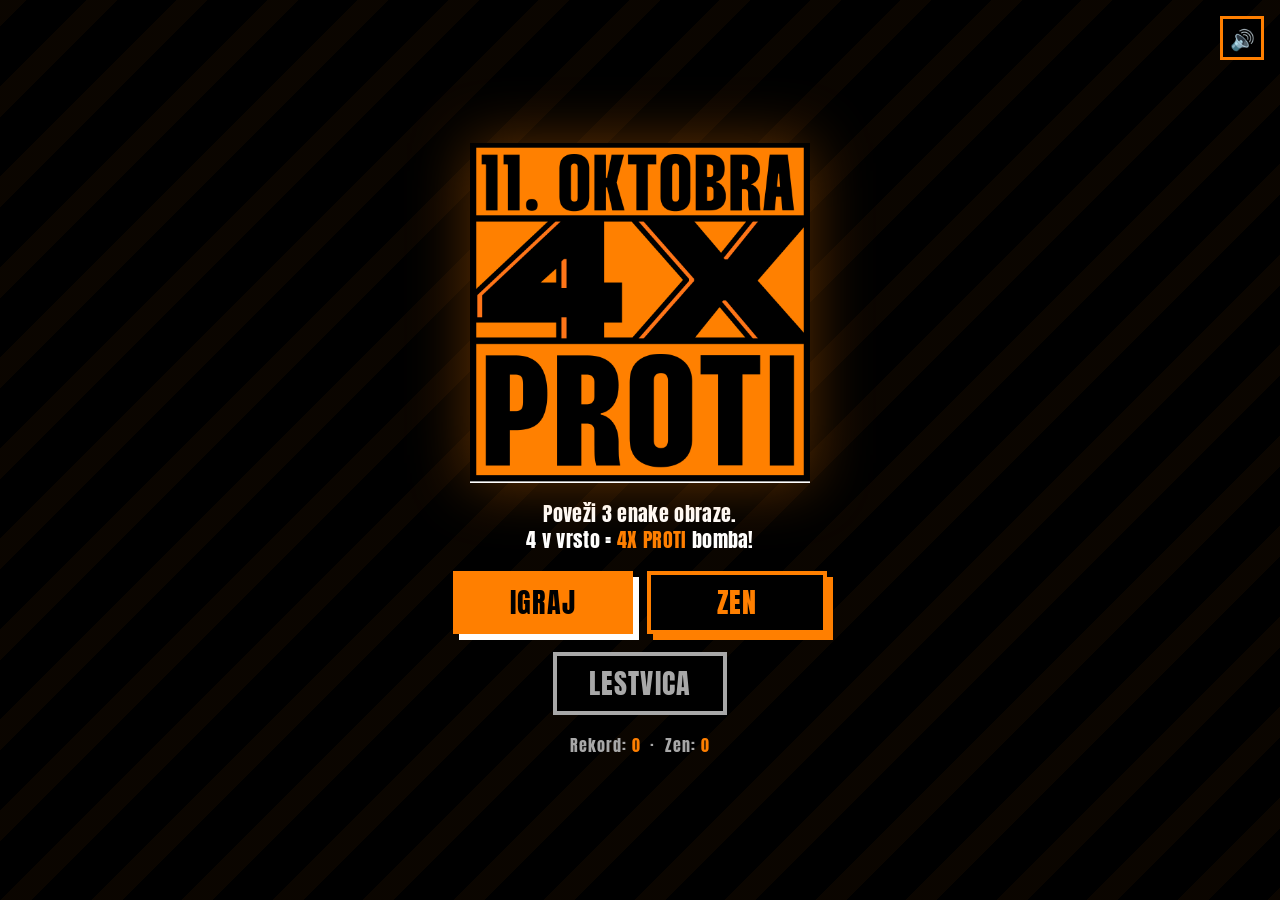
==== index.html @ 8049d334 "add plausible" ====
<!doctype html>
<html lang="sl">
<head>
  <meta charset="utf-8">
  <meta name="viewport" content="width=device-width, initial-scale=1, viewport-fit=cover, user-scalable=no">
  <meta name="theme-color" content="#000000">
  <title>4X PROTI — Igra</title>
  <meta name="description" content="Poveži tri enake obraze in sproži 4X PROTI bombo. 11. oktobra — 4X PROTI.">
  <meta property="og:title" content="4X PROTI — Igra">
  <meta property="og:description" content="Poveži tri enake obraze in sproži 4X PROTI bombo.">
  <meta property="og:image" content="public/4xproti.png">
  <link rel="icon" href="public/4xproti.png">
  <link rel="preconnect" href="https://fonts.googleapis.com">
  <link rel="preconnect" href="https://fonts.gstatic.com" crossorigin>
  <link href="https://fonts.googleapis.com/css2?family=Anton&display=swap" rel="stylesheet">
  <link rel="stylesheet" href="style.css">

  <script defer data-domain="igraj.4xproti.si" src="https://plausible.lb.djnd.si/js/script.hash.outbound-links.pageview-props.tagged-events.js"></script>
</head>
<body>
  <div class="bg" aria-hidden="true"></div>

  <!-- Title screen -->
  <section id="screen-menu" class="screen active">
    <img class="logo bob" src="public/4xproti.png" alt="11. oktobra — 4X PROTI">
    <p class="tagline">Poveži 3 enake obraze.<br>4 v vrsto = <b>4X PROTI</b> bomba!</p>
    <div class="buttons">
      <button id="btn-play" class="btn primary" disabled>Nalaganje…</button>
      <button id="btn-zen" class="btn" disabled>Zen</button>
    </div>
    <button id="btn-leaderboard" class="btn ghost">Lestvica</button>
    <div class="best-line">
      Rekord: <span id="best-timed">0</span> &nbsp;·&nbsp; Zen: <span id="best-zen">0</span>
    </div>
    <button class="icon-btn mute-btn corner" aria-label="Zvok">🔊</button>
  </section>

  <!-- Game screen -->
  <section id="screen-game" class="screen">
    <header class="hud">
      <button id="btn-quit" class="icon-btn" aria-label="Nazaj">✕</button>
      <div class="stat"><label>Točke</label><span id="score">0</span></div>
      <div class="stat"><label>Nivo</label><span id="level">1</span></div>
      <div class="stat" id="timer-stat"><label>Čas</label><span id="time">90</span></div>
      <button class="icon-btn mute-btn" aria-label="Zvok">🔊</button>
    </header>
    <div class="board-wrap" id="board-wrap">
      <div class="board" id="board"></div>
      <canvas id="fx"></canvas>
      <div class="overlay" id="overlay"></div>
    </div>
    <div class="progress" aria-hidden="true"><div id="progress-fill"></div></div>
  </section>

  <!-- Game over screen -->
  <section id="screen-over" class="screen">
    <h1 class="over-title">Konec!</h1>
    <div class="final">
      <label>Tvoj rezultat</label>
      <div id="final-score">0</div>
      <div id="new-record" class="badge" hidden>Nov rekord!</div>
      <div class="final-best">Rekord: <span id="final-best">0</span></div>
    </div>
    <button id="btn-submit" class="btn primary wide" hidden>Vpiši na lestvico</button>
    <div class="buttons">
      <button id="btn-again" class="btn primary">Še enkrat</button>
      <button id="btn-share" class="btn">Deli</button>
      <button id="btn-menu" class="btn ghost">Meni</button>
    </div>
    <div class="strip">
      <img src="public/4xproti.png" alt="">
      <span>V nedeljo<br>glasuj 4X PROTI</span>
    </div>
  </section>

  <!-- Leaderboard entry form -->
  <section id="screen-submit" class="screen">
    <div class="panel">
      <h2 class="screen-title">Vpiši se na lestvico</h2>
      <div class="submit-score">Rezultat: <span id="submit-score">0</span></div>
      <form id="submit-form" class="form" novalidate>
        <label for="nick">Vzdevek</label>
        <input id="nick" name="nickname" type="text" maxlength="20" autocomplete="nickname" autocapitalize="off" spellcheck="false" required>
        <label for="msg" class="msg-field">Sporočilo <small>(neobvezno)</small></label>
        <textarea id="msg" class="msg-field" name="message" maxlength="100" rows="3"></textarea>
        <div class="counter msg-field"><span id="msg-count">0</span>/100</div>
        <p id="form-note" class="form-note">Vzdevek in sporočilo bosta javno vidna na lestvici.</p>
        <p id="form-error" class="form-error" role="alert"></p>
        <div class="buttons">
          <button type="submit" id="btn-send" class="btn primary">Pošlji</button>
          <button type="button" id="btn-cancel" class="btn ghost">Prekliči</button>
        </div>
      </form>
    </div>
  </section>

  <!-- Leaderboard -->
  <section id="screen-board" class="screen">
    <div class="panel">
      <h2 class="screen-title">Lestvica</h2>
      <p id="board-rank" class="board-rank" hidden></p>
      <ol id="board-list" class="board-list"></ol>
      <p id="board-status" class="board-status"></p>
      <p id="board-local" class="form-note" hidden>Testna lestvica: vpisi so shranjeni samo na tej napravi.</p>
      <div class="buttons">
        <button id="btn-board-back" class="btn">Nazaj</button>
      </div>
    </div>
  </section>

  <div id="flash" aria-hidden="true"></div>
  <div id="toast" role="status" aria-live="polite"></div>

  <script src="js/logic.js"></script>
  <script src="js/audio.js"></script>
  <script src="js/filter.js"></script>
  <script src="js/leaderboard.js"></script>
  <script src="js/main.js"></script>
</body>
</html>
---- style.css ----
:root {
  --orange: #FF7F00;
  --orange-hot: #FFB000;
  --black: #000;
  --ink: #fff;
  --muted: #a8a8a8;
  --intensity: 0;
  --cell: 48px;
  --bw: min(calc(100vw - 32px), 560px, calc(100vh - 190px));
}
@supports (height: 100dvh) {
  :root { --bw: min(calc(100vw - 32px), 560px, calc(100dvh - 190px)); }
}

* { box-sizing: border-box; margin: 0; padding: 0; }

html, body {
  height: 100%;
  background: var(--black);
  color: var(--ink);
  overscroll-behavior: none;
}

body {
  font-family: 'Anton', Impact, 'Arial Narrow Bold', sans-serif;
  letter-spacing: 0.02em;
  overflow: hidden;
  -webkit-user-select: none;
  user-select: none;
  -webkit-tap-highlight-color: transparent;
  touch-action: manipulation;
}

/* ---------- Background ---------- */
.bg {
  position: fixed;
  inset: -100px;
  background: repeating-linear-gradient(-45deg,
    rgba(255, 127, 0, 0.08) 0 22px,
    transparent 22px 64px);
  opacity: calc(0.55 + var(--intensity) * 0.45);
  animation: stripes calc(30s - var(--intensity) * 20s) linear infinite;
  z-index: 0;
  pointer-events: none;
}
@keyframes stripes { to { transform: translateX(90.51px); } }

/* ---------- Screens ---------- */
.screen {
  position: fixed;
  inset: 0;
  z-index: 1;
  display: none;
  flex-direction: column;
  align-items: center;
  justify-content: center;
  justify-content: safe center;
  gap: 18px;
  padding: max(16px, env(safe-area-inset-top)) 16px max(16px, env(safe-area-inset-bottom));
  text-align: center;
  overflow-y: auto;
}
[hidden] { display: none !important; }
.screen.active { display: flex; }
#screen-game { gap: 12px; }

/* ---------- Buttons ---------- */
.buttons {
  display: flex;
  flex-wrap: wrap;
  justify-content: center;
  gap: 14px;
}
.btn {
  font-family: inherit;
  font-size: 28px;
  line-height: 1.1;
  text-transform: uppercase;
  letter-spacing: 0.04em;
  min-width: 180px;
  padding: 12px 32px;
  background: var(--black);
  color: var(--orange);
  border: 4px solid var(--orange);
  box-shadow: 6px 6px 0 var(--orange);
  cursor: pointer;
  transition: transform 0.08s, box-shadow 0.08s;
}
.btn.primary { background: var(--orange); color: var(--black); box-shadow: 6px 6px 0 var(--ink); }
.btn.ghost { border-color: var(--muted); color: var(--muted); box-shadow: none; min-width: 120px; }
.btn:hover:not(:disabled) { transform: translate(-2px, -2px); box-shadow: 8px 8px 0 currentColor; }
.btn.primary:hover:not(:disabled) { box-shadow: 8px 8px 0 var(--ink); }
.btn.ghost:hover { box-shadow: none; color: var(--ink); border-color: var(--ink); }
.btn:active:not(:disabled) { transform: translate(4px, 4px); box-shadow: 2px 2px 0 currentColor; }
.btn:disabled { opacity: 0.5; cursor: default; }
.btn:focus-visible, .icon-btn:focus-visible { outline: 3px solid var(--ink); outline-offset: 3px; }

.icon-btn {
  width: 44px;
  height: 44px;
  flex: 0 0 auto;
  font-size: 20px;
  font-family: inherit;
  color: var(--orange);
  background: var(--black);
  border: 3px solid var(--orange);
  cursor: pointer;
  display: grid;
  place-items: center;
}
.icon-btn.corner { position: absolute; top: max(16px, env(safe-area-inset-top)); right: 16px; }

/* ---------- Menu ---------- */
.logo {
  width: min(72vw, 340px, 42vh);
  height: auto;
  filter: drop-shadow(0 0 30px rgba(255, 127, 0, 0.35));
}
.bob { animation: bob 3s ease-in-out infinite; }
@keyframes bob {
  0%, 100% { transform: translateY(0) rotate(-1.5deg); }
  50% { transform: translateY(-10px) rotate(1.5deg); }
}
.tagline { font-size: 20px; line-height: 1.3; color: var(--ink); }
.tagline b { color: var(--orange); font-weight: normal; }
.best-line { font-size: 16px; color: var(--muted); letter-spacing: 0.06em; }
.best-line span { color: var(--orange); }

/* ---------- HUD ---------- */
.hud {
  width: var(--bw);
  display: flex;
  gap: 8px;
  align-items: stretch;
}
.stat {
  flex: 1 1 0;
  min-width: 0;
  background: var(--black);
  border: 3px solid var(--orange);
  padding: 2px 6px 4px;
}
.stat label {
  display: block;
  font-size: 11px;
  letter-spacing: 0.14em;
  text-transform: uppercase;
  color: var(--orange);
}
.stat span {
  display: block;
  font-size: 24px;
  line-height: 1.1;
  font-variant-numeric: tabular-nums;
}
.stat.low { background: var(--orange); color: var(--black); animation: lowPulse 0.5s ease-in-out infinite alternate; }
.stat.low label { color: var(--black); }
@keyframes lowPulse { to { transform: scale(1.06); } }
.stat .bump { animation: bump 0.25s ease-out; }
@keyframes bump { 50% { transform: scale(1.18); color: var(--orange-hot); } }

/* ---------- Board ---------- */
.board-wrap {
  position: relative;
  width: var(--bw);
  aspect-ratio: 1 / 1;
  border: 4px solid var(--orange);
  background: var(--black);
  box-shadow: 0 0 0 4px var(--black), 0 0 calc(30px + var(--intensity) * 40px) rgba(255, 127, 0, calc(0.2 + var(--intensity) * 0.35));
}
.board {
  position: absolute;
  inset: 0;
  overflow: hidden;
  touch-action: none;
  cursor: pointer;
  background: repeating-conic-gradient(#151515 0 25%, #0a0a0a 0 50%) 0 0 / calc(200% / 7) calc(200% / 7);
}
#fx, .overlay {
  position: absolute;
  inset: 0;
  width: 100%;
  height: 100%;
  pointer-events: none;
}
.overlay { overflow: hidden; }
.board-wrap.shake { animation: shake 0.32s ease-out; }
@keyframes shake {
  20% { transform: translate(-6px, 3px); }
  40% { transform: translate(5px, -4px); }
  60% { transform: translate(-4px, -2px); }
  80% { transform: translate(3px, 2px); }
}

/* ---------- Tiles ---------- */
.tile {
  position: absolute;
  top: 0;
  left: 0;
  width: calc(100% / 7);
  height: calc(100% / 7);
  will-change: transform;
}
.face {
  position: absolute;
  inset: 7%;
  border-radius: 10%;
  background-color: #222;
  background-size: cover;
  background-position: center;
  border: calc(var(--cell) * 0.065) solid var(--ring, var(--orange));
  box-shadow: 0 3px 0 rgba(0, 0, 0, 0.7), inset 0 0 0 2px rgba(0, 0, 0, 0.4);
  transition: transform 0.12s ease-out, box-shadow 0.12s;
}
/* Tint the photo with the ring color so tile types read apart at a glance.
   'color' keeps the photo's light/dark but takes the ring's hue (white ring = grayscale). */
.face::after {
  content: '';
  position: absolute;
  inset: 0;
  border-radius: inherit;
  background: var(--ring, transparent);
  mix-blend-mode: color;
  opacity: 0.6;
  pointer-events: none;
}
.face.cross::after { display: none; }
.face.cross {
  inset: 5%;
  border-radius: 14%;
  border: 2px solid var(--orange);
  background-size: cover;
  background-position: center;
  animation: crossGlow 1.1s ease-in-out infinite alternate;
}
@keyframes crossGlow {
  from { box-shadow: 0 0 4px var(--orange), 0 0 0 0 rgba(255, 127, 0, 0.6); }
  to { box-shadow: 0 0 calc(var(--cell) * 0.3) var(--orange-hot), 0 0 0 3px rgba(255, 176, 0, 0.7); }
}
.tile.flame::before {
  content: '';
  position: absolute;
  inset: -4%;
  border-radius: 14%;
  background: radial-gradient(circle, rgba(255, 176, 0, 0.95) 0%, rgba(255, 90, 0, 0.6) 48%, transparent 70%);
  animation: flicker 0.18s ease-in-out infinite alternate;
}
.tile.flame .face { box-shadow: 0 0 calc(var(--cell) * 0.2) var(--orange-hot); border-color: var(--orange-hot); }
@keyframes flicker {
  from { transform: scale(0.95); opacity: 0.75; }
  to { transform: scale(1.08); opacity: 1; }
}

.face.selected {
  transform: scale(1.14);
  box-shadow: 0 0 0 3px var(--orange), 0 0 calc(var(--cell) * 0.35) var(--orange);
  z-index: 2;
}
.tile:has(.selected) { z-index: 2; }
.face.hint { animation: hint 0.7s ease-in-out infinite alternate; }
@keyframes hint {
  to { transform: scale(1.1); box-shadow: 0 0 0 3px var(--ink), 0 0 calc(var(--cell) * 0.3) var(--ink); }
}
.face.nope { animation: nope 0.3s ease-in-out; }
@keyframes nope {
  25% { transform: translateX(-8%); }
  75% { transform: translateX(8%); }
}
.face.pop { animation: pop 0.26s ease-in forwards; }
@keyframes pop {
  0% { transform: scale(1); }
  35% { transform: scale(1.25); filter: brightness(1.8); }
  100% { transform: scale(0); opacity: 0; filter: brightness(2.5); }
}
.face.born { animation: born 0.4s cubic-bezier(.34, 1.56, .64, 1); }
.face.cross.born { animation: born 0.4s cubic-bezier(.34, 1.56, .64, 1), crossGlow 1.1s ease-in-out 0.4s infinite alternate; }
@keyframes born {
  from { transform: scale(0) rotate(-90deg); }
  to { transform: scale(1) rotate(0); }
}

/* ---------- Overlay text ---------- */
.popup {
  position: absolute;
  transform: translate(-50%, -50%);
  font-size: calc(var(--cell) * 0.5);
  color: var(--ink);
  -webkit-text-stroke: 1px var(--black);
  text-shadow: 0 2px 0 var(--black), 0 0 10px var(--orange);
  white-space: nowrap;
  animation: floatUp 0.9s ease-out forwards;
}
.popup.time { color: var(--orange-hot); font-size: calc(var(--cell) * 0.6); }
@keyframes floatUp {
  from { opacity: 0; transform: translate(-50%, -20%) scale(0.6); }
  20% { opacity: 1; transform: translate(-50%, -50%) scale(1.1); }
  to { opacity: 0; transform: translate(-50%, -160%) scale(1); }
}
.callout {
  position: absolute;
  left: 50%;
  top: 50%;
  transform: translate(-50%, -50%);
  font-size: calc(var(--cell) * 1.1);
  line-height: 1;
  white-space: pre;
  text-align: center;
  color: var(--orange);
  -webkit-text-stroke: 2px var(--black);
  text-shadow: 4px 4px 0 var(--black), 0 0 24px rgba(255, 127, 0, 0.8);
  animation: callout 1.1s cubic-bezier(.2, 1.4, .4, 1) forwards;
}
.callout.with-slogan {
  width: 94%;
  display: flex;
  flex-direction: column;
  align-items: center;
  gap: calc(var(--cell) * 0.1);
  animation-duration: 1.8s;
}
.callout .slogan {
  font-size: calc(var(--cell) * 0.38);
  line-height: 1.15;
  white-space: normal;
  text-align: center;
  color: var(--black);
  background: var(--orange);
  -webkit-text-stroke: 0;
  text-shadow: none;
  padding: calc(var(--cell) * 0.06) calc(var(--cell) * 0.18);
  box-shadow: 4px 4px 0 var(--black);
}
.callout.big { font-size: calc(var(--cell) * 1.35); color: var(--ink); text-shadow: 4px 4px 0 var(--orange), 0 0 30px var(--orange); }
@keyframes callout {
  0% { opacity: 0; transform: translate(-50%, -50%) scale(0.3) rotate(-8deg); }
  20% { opacity: 1; transform: translate(-50%, -50%) scale(1.1) rotate(-4deg); }
  75% { opacity: 1; transform: translate(-50%, -50%) scale(1) rotate(-4deg); }
  100% { opacity: 0; transform: translate(-50%, -70%) scale(1.05) rotate(-4deg); }
}

/* ---------- Progress ---------- */
.progress {
  width: var(--bw);
  height: 14px;
  border: 3px solid var(--orange);
  background: var(--black);
}
#progress-fill {
  height: 100%;
  width: 0;
  background: repeating-linear-gradient(-45deg, var(--orange) 0 8px, var(--orange-hot) 8px 16px);
  transition: width 0.3s ease-out;
}

/* ---------- Game over ---------- */
.over-title {
  font-weight: normal;
  font-size: clamp(64px, 18vw, 120px);
  line-height: 0.9;
  color: var(--orange);
  text-transform: uppercase;
  text-shadow: 6px 6px 0 var(--ink);
  transform: rotate(-3deg);
}
.final { display: flex; flex-direction: column; align-items: center; gap: 4px; }
.final label { font-size: 14px; letter-spacing: 0.16em; color: var(--muted); text-transform: uppercase; }
#final-score { font-size: clamp(48px, 14vw, 80px); line-height: 1; font-variant-numeric: tabular-nums; }
.final-best { font-size: 16px; color: var(--muted); }
.final-best span { color: var(--orange); }
.badge {
  background: var(--orange);
  color: var(--black);
  padding: 4px 14px;
  font-size: 22px;
  text-transform: uppercase;
  transform: rotate(-3deg);
  animation: badge 0.6s ease-in-out infinite alternate;
}
.badge[hidden] { display: none; }
@keyframes badge { to { transform: rotate(3deg) scale(1.08); } }
.strip {
  display: flex;
  align-items: center;
  gap: clamp(12px, 3vw, 20px);
  background: var(--orange);
  color: var(--black);
  padding: 10px 24px 10px 10px;
  font-size: clamp(26px, 7.5vw, 44px);
  line-height: 1.05;
  text-align: left;
  text-transform: uppercase;
  box-shadow: 6px 6px 0 var(--ink);
}
.strip img { width: clamp(72px, 20vw, 110px); height: auto; aspect-ratio: 1; display: block; flex: 0 0 auto; }

/* ---------- Leaderboard ---------- */
.btn.wide { min-width: min(100%, 340px); }
.panel {
  width: min(100%, 480px);
  display: flex;
  flex-direction: column;
  gap: 14px;
}
.screen-title {
  font-weight: normal;
  font-size: clamp(36px, 10vw, 56px);
  line-height: 1;
  color: var(--orange);
  text-transform: uppercase;
  text-shadow: 4px 4px 0 var(--ink);
}
.submit-score { font-size: 22px; color: var(--muted); text-transform: uppercase; }
.submit-score span { color: var(--ink); }
.form { display: flex; flex-direction: column; gap: 6px; text-align: left; }
.form label {
  margin-top: 8px;
  font-size: 14px;
  letter-spacing: 0.12em;
  text-transform: uppercase;
  color: var(--orange);
}
.form label small { color: var(--muted); font-size: 12px; letter-spacing: 0.06em; }
.form input, .form textarea {
  width: 100%;
  font: 18px/1.35 system-ui, -apple-system, 'Segoe UI', sans-serif;
  color: var(--ink);
  background: var(--black);
  border: 3px solid var(--orange);
  border-radius: 0;
  padding: 10px 12px;
  -webkit-user-select: text;
  user-select: text;
  resize: none;
}
.form input:focus, .form textarea:focus { outline: 3px solid var(--ink); outline-offset: 2px; }
.form .invalid { border-color: #FF3B3B; }
.counter { align-self: flex-end; font-size: 13px; color: var(--muted); }
.form-note { font: 14px/1.4 system-ui, -apple-system, 'Segoe UI', sans-serif; color: var(--muted); text-align: center; }
.form-error {
  min-height: 1.4em;
  font: 600 15px/1.4 system-ui, -apple-system, 'Segoe UI', sans-serif;
  color: #FF6B6B;
  text-align: center;
}
.form .buttons { margin-top: 6px; }

.board-rank {
  align-self: center;
  background: var(--orange);
  color: var(--black);
  padding: 4px 14px;
  font-size: 24px;
  text-transform: uppercase;
}
.board-list { list-style: none; display: flex; flex-direction: column; gap: 6px; text-align: left; }
.board-list li {
  display: grid;
  grid-template-columns: 2.2em 1fr auto;
  align-items: center;
  gap: 10px;
  padding: 8px 12px;
  background: rgba(0, 0, 0, 0.85);
  border: 2px solid #2a2a2a;
}
.board-list li.me { border-color: var(--orange); box-shadow: 0 0 16px rgba(255, 127, 0, 0.45); }
.board-list li:nth-child(-n+3) .pos { color: var(--orange); }
.board-list .pos { font-size: 22px; color: var(--muted); }
.board-list .who { min-width: 0; display: flex; flex-direction: column; }
.board-list .nick { font-size: 20px; overflow-wrap: anywhere; }
.board-list .msg {
  font: 14px/1.35 system-ui, -apple-system, 'Segoe UI', sans-serif;
  color: var(--muted);
  overflow-wrap: anywhere;
}
.board-list .pts { font-size: 22px; color: var(--orange); font-variant-numeric: tabular-nums; }
.board-status { font: 15px/1.4 system-ui, -apple-system, 'Segoe UI', sans-serif; color: var(--muted); }
.board-status:empty { display: none; }

/* ---------- Flash & toast ---------- */
#flash {
  position: fixed;
  inset: 0;
  z-index: 10;
  pointer-events: none;
  background: var(--orange);
  opacity: 0;
}
#flash.on { animation: flash 0.45s ease-out; }
@keyframes flash { from { opacity: 0.55; } to { opacity: 0; } }
#toast {
  position: fixed;
  left: 50%;
  bottom: 32px;
  z-index: 11;
  transform: translate(-50%, 40px);
  background: var(--ink);
  color: var(--black);
  padding: 10px 18px;
  font-size: 18px;
  opacity: 0;
  transition: opacity 0.2s, transform 0.2s;
  pointer-events: none;
}
#toast.show { opacity: 1; transform: translate(-50%, 0); }

@media (max-width: 420px) {
  .btn { font-size: 24px; min-width: 150px; padding: 10px 24px; }
  .stat span { font-size: 20px; }
  .tagline { font-size: 17px; }
}

@media (prefers-reduced-motion: reduce) {
  .bg, .bob, .badge, .stat.low, .face.hint, .face.cross, .tile.flame::before { animation: none !important; }
  .board-wrap.shake { animation: none; }
  #flash.on { animation: none; }
}
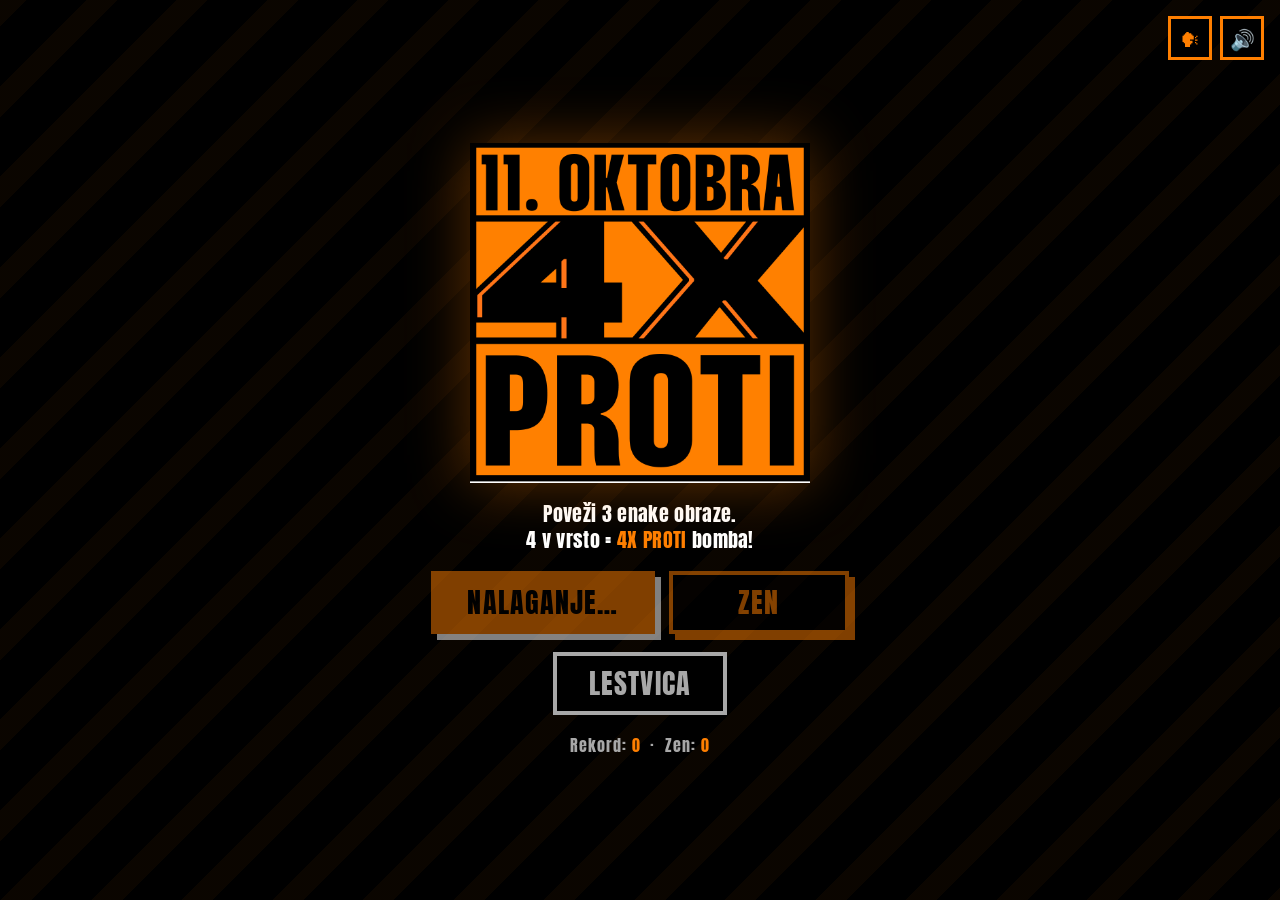
==== commit 7bb88078: "add tips to the leaderboard" ====
--- a/index.html
+++ b/index.html
@@ -32,7 +32,10 @@
     <div class="best-line">
       Rekord: <span id="best-timed">0</span> &nbsp;·&nbsp; Zen: <span id="best-zen">0</span>
     </div>
-    <button class="icon-btn mute-btn corner" aria-label="Zvok">🔊</button>
+    <div class="corner">
+      <button class="icon-btn voice-btn" aria-label="Glasovi">🗣</button>
+      <button class="icon-btn mute-btn" aria-label="Zvok">🔊</button>
+    </div>
   </section>
 
   <!-- Game screen -->
@@ -42,6 +45,7 @@
       <div class="stat"><label>Točke</label><span id="score">0</span></div>
       <div class="stat"><label>Nivo</label><span id="level">1</span></div>
       <div class="stat" id="timer-stat"><label>Čas</label><span id="time">90</span></div>
+      <button class="icon-btn voice-btn" aria-label="Glasovi">🗣</button>
       <button class="icon-btn mute-btn" aria-label="Zvok">🔊</button>
     </header>
     <div class="board-wrap" id="board-wrap">
@@ -61,15 +65,17 @@
       <div id="new-record" class="badge" hidden>Nov rekord!</div>
       <div class="final-best">Rekord: <span id="final-best">0</span></div>
     </div>
-    <button id="btn-submit" class="btn primary wide" hidden>Vpiši na lestvico</button>
-    <div class="buttons">
-      <button id="btn-again" class="btn primary">Še enkrat</button>
-      <button id="btn-share" class="btn">Deli</button>
-      <button id="btn-menu" class="btn ghost">Meni</button>
-    </div>
-    <div class="strip">
-      <img src="public/4xproti.png" alt="">
-      <span>V nedeljo<br>glasuj 4X PROTI</span>
+    <div class="over-actions">
+      <button id="btn-submit" class="btn primary" hidden>Vpiši se na lestvico</button>
+      <div class="over-buttons">
+        <button id="btn-again" class="btn primary">Še enkrat</button>
+        <button id="btn-share" class="btn">Deli</button>
+        <button id="btn-menu" class="btn ghost">Meni</button>
+      </div>
+      <a class="strip" href="https://www.instagram.com/p/DeOt3TOIyhY/" target="_blank" rel="noopener">
+        <img src="public/4xproti.png" alt="">
+        <span>V nedeljo<br>glasuj 4X PROTI</span>
+      </a>
     </div>
   </section>
 
@@ -99,6 +105,10 @@
     <div class="panel">
       <h2 class="screen-title">Lestvica</h2>
       <p id="board-rank" class="board-rank" hidden></p>
+      <button id="board-tip" class="tip" type="button">
+        <span class="tip-label">Nasvet</span>
+        <span id="tip-text" class="tip-text"></span>
+      </button>
       <ol id="board-list" class="board-list"></ol>
       <p id="board-status" class="board-status"></p>
       <p id="board-local" class="form-note" hidden>Testna lestvica: vpisi so shranjeni samo na tej napravi.</p>
--- a/style.css
+++ b/style.css
@@ -108,7 +108,15 @@
   display: grid;
   place-items: center;
 }
-.icon-btn.corner { position: absolute; top: max(16px, env(safe-area-inset-top)); right: 16px; }
+.corner { position: absolute; top: max(16px, env(safe-area-inset-top)); right: 16px; display: flex; gap: 8px; }
+.icon-btn { position: relative; }
+.icon-btn.off { color: var(--muted); border-color: var(--muted); }
+.icon-btn.off::after {
+  content: '';
+  position: absolute;
+  inset: 0;
+  background: linear-gradient(135deg, transparent calc(50% - 1.5px), var(--muted) calc(50% - 1.5px) calc(50% + 1.5px), transparent calc(50% + 1.5px));
+}
 
 /* ---------- Menu ---------- */
 .logo {
@@ -391,10 +399,30 @@
   text-transform: uppercase;
   box-shadow: 6px 6px 0 var(--ink);
 }
+.strip { text-decoration: none; cursor: pointer; transition: transform 0.08s, box-shadow 0.08s; }
+.strip:hover { transform: translate(-2px, -2px); box-shadow: 8px 8px 0 var(--ink); }
+.strip:active { transform: translate(4px, 4px); box-shadow: 2px 2px 0 var(--ink); }
+.strip:focus-visible { outline: 3px solid var(--ink); outline-offset: 3px; }
 .strip img { width: clamp(72px, 20vw, 110px); height: auto; aspect-ratio: 1; display: block; flex: 0 0 auto; }
 
+/* Submit button, banner and the other buttons share one column width. */
+.over-actions {
+  width: min(100% - 6px, 420px);
+  display: flex;
+  flex-direction: column;
+  gap: 16px;
+}
+.over-actions .btn { min-width: 0; width: 100%; padding-left: 12px; padding-right: 12px; }
+.over-actions .strip { justify-content: center; padding-right: 16px; font-size: clamp(24px, 7vw, 38px); }
+.over-actions .strip img { width: clamp(64px, 18vw, 96px); }
+.over-buttons {
+  display: grid;
+  grid-template-columns: 1fr 1fr;
+  gap: 14px;
+}
+.over-buttons #btn-again { grid-column: 1 / -1; }
+
 /* ---------- Leaderboard ---------- */
-.btn.wide { min-width: min(100%, 340px); }
 .panel {
   width: min(100%, 480px);
   display: flex;
@@ -475,6 +503,41 @@
 .board-list .pts { font-size: 22px; color: var(--orange); font-variant-numeric: tabular-nums; }
 .board-status { font: 15px/1.4 system-ui, -apple-system, 'Segoe UI', sans-serif; color: var(--muted); }
 .board-status:empty { display: none; }
+
+.tip {
+  display: flex;
+  flex-direction: column;
+  align-items: flex-start;
+  gap: 8px;
+  width: 100%;
+  padding: 0 14px 12px 0;
+  font-family: inherit;
+  text-align: left;
+  color: var(--ink);
+  background: var(--black);
+  border: 4px solid var(--orange);
+  box-shadow: 6px 6px 0 var(--orange);
+  margin-bottom: 6px; /* room for the shadow above the list */
+  cursor: pointer;
+  -webkit-tap-highlight-color: transparent;
+}
+.tip:focus-visible { outline: 3px solid var(--ink); outline-offset: 3px; }
+/* Tab in the top-left corner, flush with the frame. */
+.tip-label {
+  background: var(--orange);
+  color: var(--black);
+  padding: 0 10px 3px 8px;
+  font-size: 16px;
+  letter-spacing: 0.12em;
+  text-transform: uppercase;
+}
+.tip-text {
+  min-height: 4.2em; /* three lines, so the list below doesn't jump between tips */
+  padding-left: 14px;
+  font: 15px/1.4 system-ui, -apple-system, 'Segoe UI', sans-serif;
+}
+.tip-text.in { animation: tipIn 0.35s ease-out; }
+@keyframes tipIn { from { opacity: 0; transform: translateY(6px); } }
 
 /* ---------- Flash & toast ---------- */
 #flash {
@@ -505,12 +568,16 @@
 
 @media (max-width: 420px) {
   .btn { font-size: 24px; min-width: 150px; padding: 10px 24px; }
-  .stat span { font-size: 20px; }
+  .stat span { font-size: 18px; }
+  .stat { padding: 2px 4px 4px; }
+  .hud { gap: 6px; }
+  .hud .icon-btn { width: 38px; height: auto; }
   .tagline { font-size: 17px; }
 }
 
 @media (prefers-reduced-motion: reduce) {
   .bg, .bob, .badge, .stat.low, .face.hint, .face.cross, .tile.flame::before { animation: none !important; }
   .board-wrap.shake { animation: none; }
+  .tip-text.in { animation: none; }
   #flash.on { animation: none; }
 }
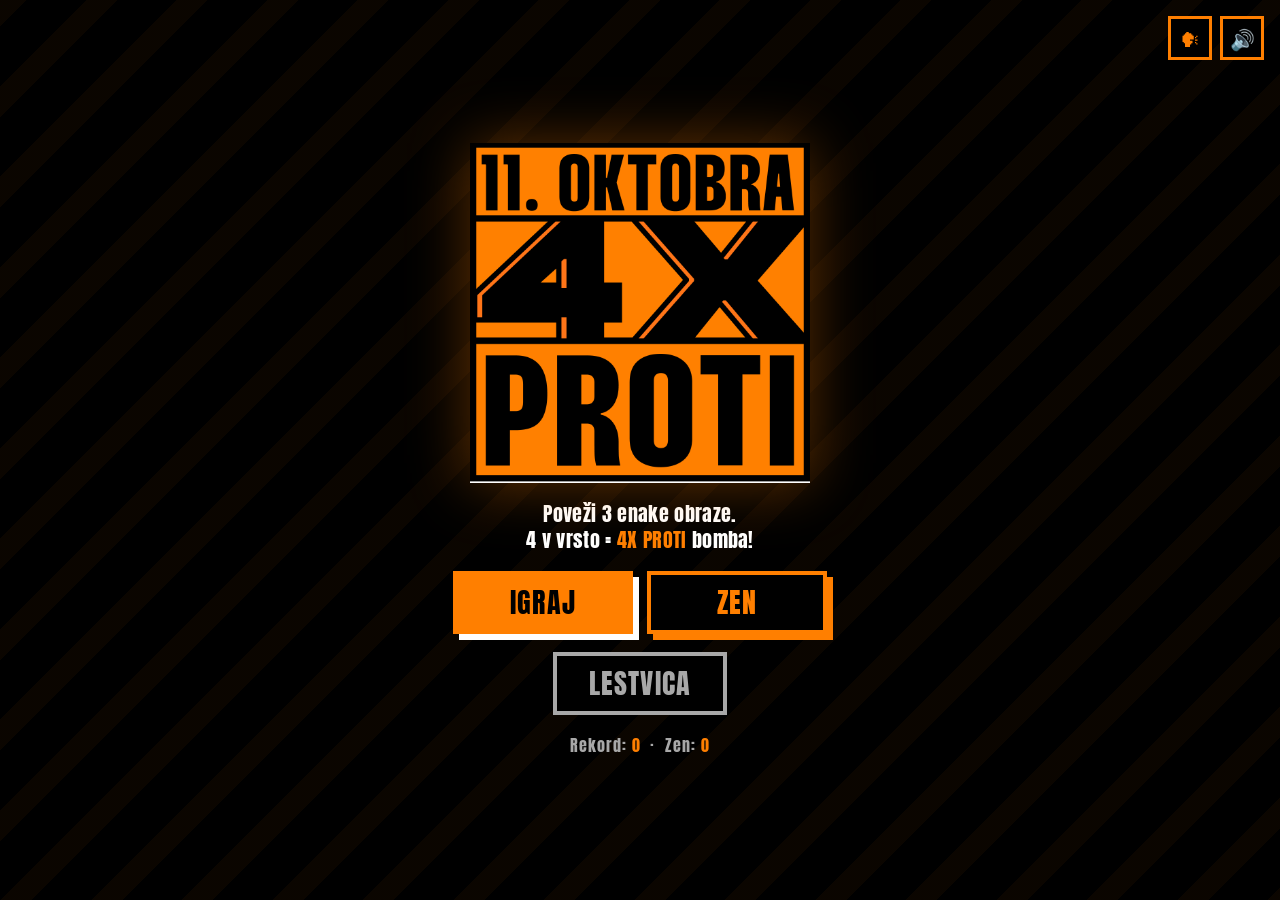
==== commit b20a0514: "Audio enhancments + menu changes" ====
--- a/index.html
+++ b/index.html
@@ -72,10 +72,10 @@
         <button id="btn-share" class="btn">Deli</button>
         <button id="btn-menu" class="btn ghost">Meni</button>
       </div>
-      <a class="strip" href="https://www.instagram.com/p/DeOt3TOIyhY/" target="_blank" rel="noopener">
+      <div class="strip">
         <img src="public/4xproti.png" alt="">
         <span>V nedeljo<br>glasuj 4X PROTI</span>
-      </a>
+      </div>
     </div>
   </section>
 
@@ -105,10 +105,6 @@
     <div class="panel">
       <h2 class="screen-title">Lestvica</h2>
       <p id="board-rank" class="board-rank" hidden></p>
-      <button id="board-tip" class="tip" type="button">
-        <span class="tip-label">Nasvet</span>
-        <span id="tip-text" class="tip-text"></span>
-      </button>
       <ol id="board-list" class="board-list"></ol>
       <p id="board-status" class="board-status"></p>
       <p id="board-local" class="form-note" hidden>Testna lestvica: vpisi so shranjeni samo na tej napravi.</p>
--- a/style.css
+++ b/style.css
@@ -399,10 +399,6 @@
   text-transform: uppercase;
   box-shadow: 6px 6px 0 var(--ink);
 }
-.strip { text-decoration: none; cursor: pointer; transition: transform 0.08s, box-shadow 0.08s; }
-.strip:hover { transform: translate(-2px, -2px); box-shadow: 8px 8px 0 var(--ink); }
-.strip:active { transform: translate(4px, 4px); box-shadow: 2px 2px 0 var(--ink); }
-.strip:focus-visible { outline: 3px solid var(--ink); outline-offset: 3px; }
 .strip img { width: clamp(72px, 20vw, 110px); height: auto; aspect-ratio: 1; display: block; flex: 0 0 auto; }
 
 /* Submit button, banner and the other buttons share one column width. */
@@ -503,41 +499,6 @@
 .board-list .pts { font-size: 22px; color: var(--orange); font-variant-numeric: tabular-nums; }
 .board-status { font: 15px/1.4 system-ui, -apple-system, 'Segoe UI', sans-serif; color: var(--muted); }
 .board-status:empty { display: none; }
-
-.tip {
-  display: flex;
-  flex-direction: column;
-  align-items: flex-start;
-  gap: 8px;
-  width: 100%;
-  padding: 0 14px 12px 0;
-  font-family: inherit;
-  text-align: left;
-  color: var(--ink);
-  background: var(--black);
-  border: 4px solid var(--orange);
-  box-shadow: 6px 6px 0 var(--orange);
-  margin-bottom: 6px; /* room for the shadow above the list */
-  cursor: pointer;
-  -webkit-tap-highlight-color: transparent;
-}
-.tip:focus-visible { outline: 3px solid var(--ink); outline-offset: 3px; }
-/* Tab in the top-left corner, flush with the frame. */
-.tip-label {
-  background: var(--orange);
-  color: var(--black);
-  padding: 0 10px 3px 8px;
-  font-size: 16px;
-  letter-spacing: 0.12em;
-  text-transform: uppercase;
-}
-.tip-text {
-  min-height: 4.2em; /* three lines, so the list below doesn't jump between tips */
-  padding-left: 14px;
-  font: 15px/1.4 system-ui, -apple-system, 'Segoe UI', sans-serif;
-}
-.tip-text.in { animation: tipIn 0.35s ease-out; }
-@keyframes tipIn { from { opacity: 0; transform: translateY(6px); } }
 
 /* ---------- Flash & toast ---------- */
 #flash {
@@ -578,6 +539,5 @@
 @media (prefers-reduced-motion: reduce) {
   .bg, .bob, .badge, .stat.low, .face.hint, .face.cross, .tile.flame::before { animation: none !important; }
   .board-wrap.shake { animation: none; }
-  .tip-text.in { animation: none; }
   #flash.on { animation: none; }
 }
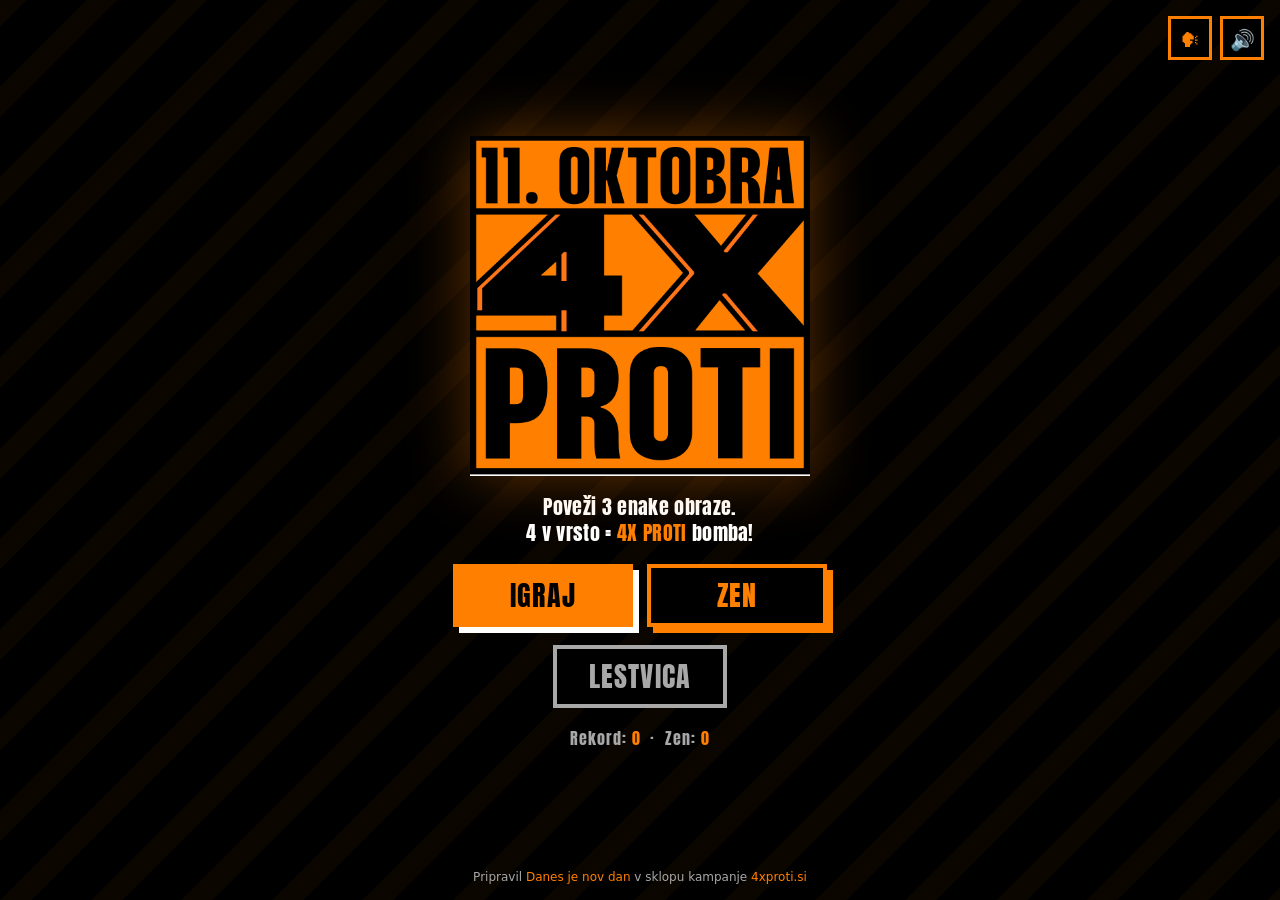
==== commit 3430d0fb: "add footer" ====
--- a/index.html
+++ b/index.html
@@ -36,6 +36,10 @@
       <button class="icon-btn voice-btn" aria-label="Glasovi">🗣</button>
       <button class="icon-btn mute-btn" aria-label="Zvok">🔊</button>
     </div>
+    <footer class="credits">
+      Pripravil <a href="https://danesjenovdan.si" target="_blank" rel="noopener">Danes je nov dan</a>
+      v sklopu kampanje <a href="https://4xproti.si" target="_blank" rel="noopener">4xproti.si</a>
+    </footer>
   </section>
 
   <!-- Game screen -->
@@ -72,10 +76,10 @@
         <button id="btn-share" class="btn">Deli</button>
         <button id="btn-menu" class="btn ghost">Meni</button>
       </div>
-      <div class="strip">
+      <a class="strip" href="https://www.instagram.com/p/DeOt3TOIyhY/" target="_blank" rel="noopener">
         <img src="public/4xproti.png" alt="">
         <span>V nedeljo<br>glasuj 4X PROTI</span>
-      </div>
+      </a>
     </div>
   </section>
 
@@ -105,6 +109,10 @@
     <div class="panel">
       <h2 class="screen-title">Lestvica</h2>
       <p id="board-rank" class="board-rank" hidden></p>
+      <button id="board-tip" class="tip" type="button">
+        <span class="tip-label">Nasvet</span>
+        <span id="tip-text" class="tip-text"></span>
+      </button>
       <ol id="board-list" class="board-list"></ol>
       <p id="board-status" class="board-status"></p>
       <p id="board-local" class="form-note" hidden>Testna lestvica: vpisi so shranjeni samo na tej napravi.</p>
@@ -112,6 +120,10 @@
         <button id="btn-board-back" class="btn">Nazaj</button>
       </div>
     </div>
+    <footer class="credits">
+      Pripravil <a href="https://danesjenovdan.si" target="_blank" rel="noopener">Danes je nov dan</a>
+      v sklopu kampanje <a href="https://4xproti.si" target="_blank" rel="noopener">4xproti.si</a>
+    </footer>
   </section>
 
   <div id="flash" aria-hidden="true"></div>
--- a/style.css
+++ b/style.css
@@ -133,6 +133,17 @@
 .tagline b { color: var(--orange); font-weight: normal; }
 .best-line { font-size: 16px; color: var(--muted); letter-spacing: 0.06em; }
 .best-line span { color: var(--orange); }
+/* Spacer + auto margin keep the content centred with the credits pinned low. */
+#screen-menu::before, #screen-board::before { content: ''; margin-bottom: auto; }
+.credits {
+  margin-top: auto;
+  font-family: system-ui, sans-serif;
+  font-size: 12px;
+  letter-spacing: 0;
+  color: var(--muted);
+}
+.credits a { color: var(--orange); text-decoration: none; }
+.credits a:hover, .credits a:focus-visible { text-decoration: underline; }
 
 /* ---------- HUD ---------- */
 .hud {
@@ -399,6 +410,10 @@
   text-transform: uppercase;
   box-shadow: 6px 6px 0 var(--ink);
 }
+.strip { text-decoration: none; cursor: pointer; transition: transform 0.08s, box-shadow 0.08s; }
+.strip:hover { transform: translate(-2px, -2px); box-shadow: 8px 8px 0 var(--ink); }
+.strip:active { transform: translate(4px, 4px); box-shadow: 2px 2px 0 var(--ink); }
+.strip:focus-visible { outline: 3px solid var(--ink); outline-offset: 3px; }
 .strip img { width: clamp(72px, 20vw, 110px); height: auto; aspect-ratio: 1; display: block; flex: 0 0 auto; }
 
 /* Submit button, banner and the other buttons share one column width. */
@@ -499,6 +514,41 @@
 .board-list .pts { font-size: 22px; color: var(--orange); font-variant-numeric: tabular-nums; }
 .board-status { font: 15px/1.4 system-ui, -apple-system, 'Segoe UI', sans-serif; color: var(--muted); }
 .board-status:empty { display: none; }
+
+.tip {
+  display: flex;
+  flex-direction: column;
+  align-items: flex-start;
+  gap: 8px;
+  width: 100%;
+  padding: 0 14px 12px 0;
+  font-family: inherit;
+  text-align: left;
+  color: var(--ink);
+  background: var(--black);
+  border: 4px solid var(--orange);
+  box-shadow: 6px 6px 0 var(--orange);
+  margin-bottom: 6px; /* room for the shadow above the list */
+  cursor: pointer;
+  -webkit-tap-highlight-color: transparent;
+}
+.tip:focus-visible { outline: 3px solid var(--ink); outline-offset: 3px; }
+/* Tab in the top-left corner, flush with the frame. */
+.tip-label {
+  background: var(--orange);
+  color: var(--black);
+  padding: 0 10px 3px 8px;
+  font-size: 16px;
+  letter-spacing: 0.12em;
+  text-transform: uppercase;
+}
+.tip-text {
+  min-height: 4.2em; /* three lines, so the list below doesn't jump between tips */
+  padding-left: 14px;
+  font: 15px/1.4 system-ui, -apple-system, 'Segoe UI', sans-serif;
+}
+.tip-text.in { animation: tipIn 0.35s ease-out; }
+@keyframes tipIn { from { opacity: 0; transform: translateY(6px); } }
 
 /* ---------- Flash & toast ---------- */
 #flash {
@@ -539,5 +589,6 @@
 @media (prefers-reduced-motion: reduce) {
   .bg, .bob, .badge, .stat.low, .face.hint, .face.cross, .tile.flame::before { animation: none !important; }
   .board-wrap.shake { animation: none; }
+  .tip-text.in { animation: none; }
   #flash.on { animation: none; }
 }
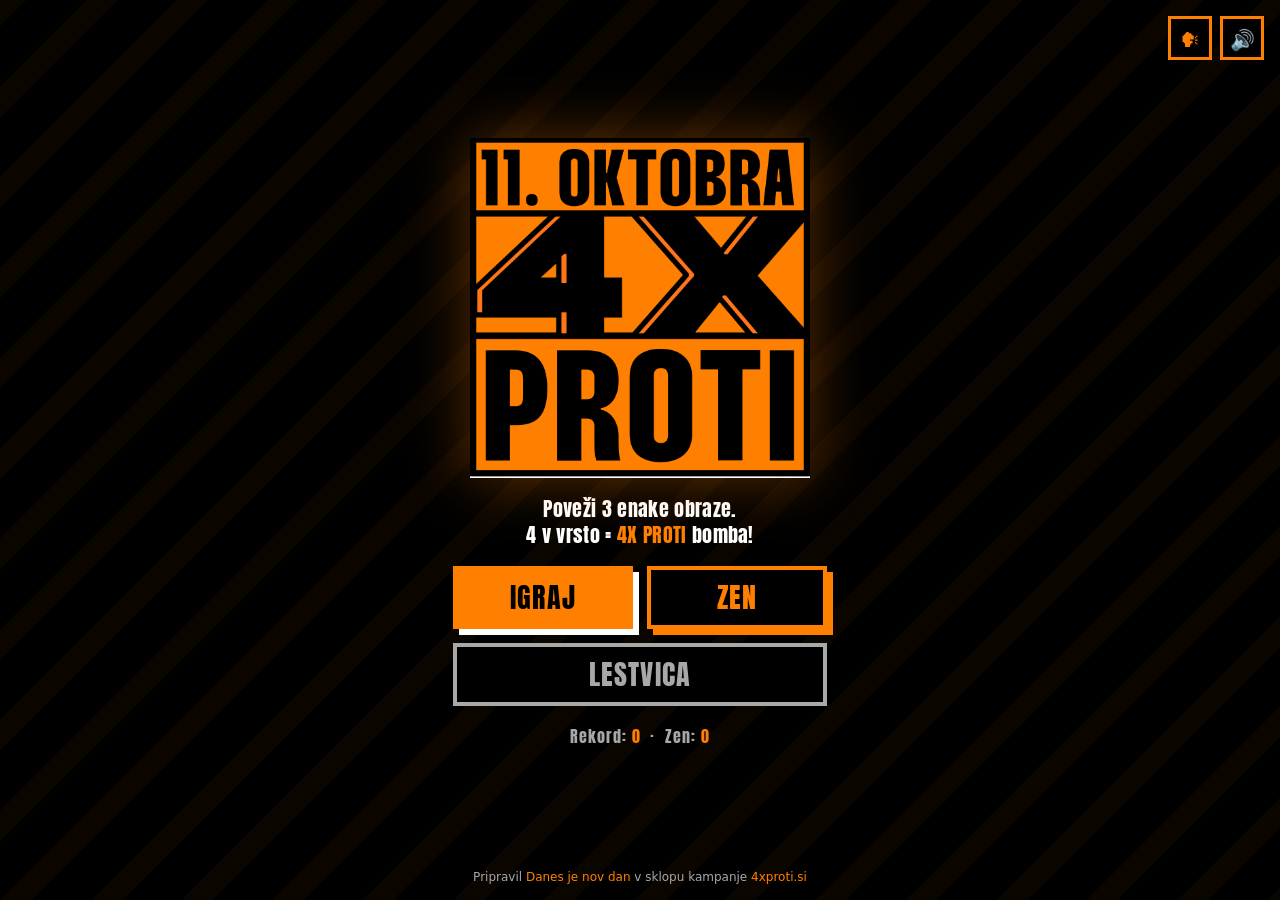
==== commit 238923a3: "Popravek gumba na main menuju" ====
--- a/index.html
+++ b/index.html
@@ -6,9 +6,19 @@
   <meta name="theme-color" content="#000000">
   <title>4X PROTI — Igra</title>
   <meta name="description" content="Poveži tri enake obraze in sproži 4X PROTI bombo. 11. oktobra — 4X PROTI.">
-  <meta property="og:title" content="4X PROTI — Igra">
-  <meta property="og:description" content="Poveži tri enake obraze in sproži 4X PROTI bombo.">
-  <meta property="og:image" content="public/4xproti.png">
+  <meta property="og:type" content="website">
+  <meta property="og:url" content="https://igraj.4xproti.si/">
+  <meta property="og:title" content="4x PROTI - REFERENDUMSKA PREIZKUŠNJA">
+  <meta property="og:description" content="Preizkusi svojo spretnost in reflekse, da boš pripravljen_a za nedeljsko glasovanje.">
+  <meta property="og:image" content="https://igraj.4xproti.si/public/og-image.png">
+  <meta property="og:image:width" content="1200">
+  <meta property="og:image:height" content="630">
+  <meta property="og:image:alt" content="Referendumska preizkušnja: igra 4X PROTI">
+  <meta name="twitter:card" content="summary_large_image">
+  <meta name="twitter:title" content="4x PROTI - REFERENDUMSKA PREIZKUŠNJA">
+  <meta name="twitter:description" content="Preizkusi svojo spretnost in reflekse, da boš pripravljen_a za nedeljsko glasovanje.">
+  <meta name="twitter:image" content="https://igraj.4xproti.si/public/og-image.png">
+  <meta name="twitter:image:alt" content="Referendumska preizkušnja: igra 4X PROTI">
   <link rel="icon" href="public/4xproti.png">
   <link rel="preconnect" href="https://fonts.googleapis.com">
   <link rel="preconnect" href="https://fonts.gstatic.com" crossorigin>
@@ -24,11 +34,11 @@
   <section id="screen-menu" class="screen active">
     <img class="logo bob" src="public/4xproti.png" alt="11. oktobra — 4X PROTI">
     <p class="tagline">Poveži 3 enake obraze.<br>4 v vrsto = <b>4X PROTI</b> bomba!</p>
-    <div class="buttons">
+    <div class="menu-actions">
       <button id="btn-play" class="btn primary" disabled>Nalaganje…</button>
       <button id="btn-zen" class="btn" disabled>Zen</button>
+      <button id="btn-leaderboard" class="btn ghost">Lestvica</button>
     </div>
-    <button id="btn-leaderboard" class="btn ghost">Lestvica</button>
     <div class="best-line">
       Rekord: <span id="best-timed">0</span> &nbsp;·&nbsp; Zen: <span id="best-zen">0</span>
     </div>
--- a/style.css
+++ b/style.css
@@ -129,6 +129,9 @@
   0%, 100% { transform: translateY(0) rotate(-1.5deg); }
   50% { transform: translateY(-10px) rotate(1.5deg); }
 }
+/* Play + Zen side by side, leaderboard spans both underneath. */
+.menu-actions { display: grid; grid-template-columns: 1fr 1fr; gap: 14px; }
+.menu-actions #btn-leaderboard { grid-column: 1 / -1; }
 .tagline { font-size: 20px; line-height: 1.3; color: var(--ink); }
 .tagline b { color: var(--orange); font-weight: normal; }
 .best-line { font-size: 16px; color: var(--muted); letter-spacing: 0.06em; }
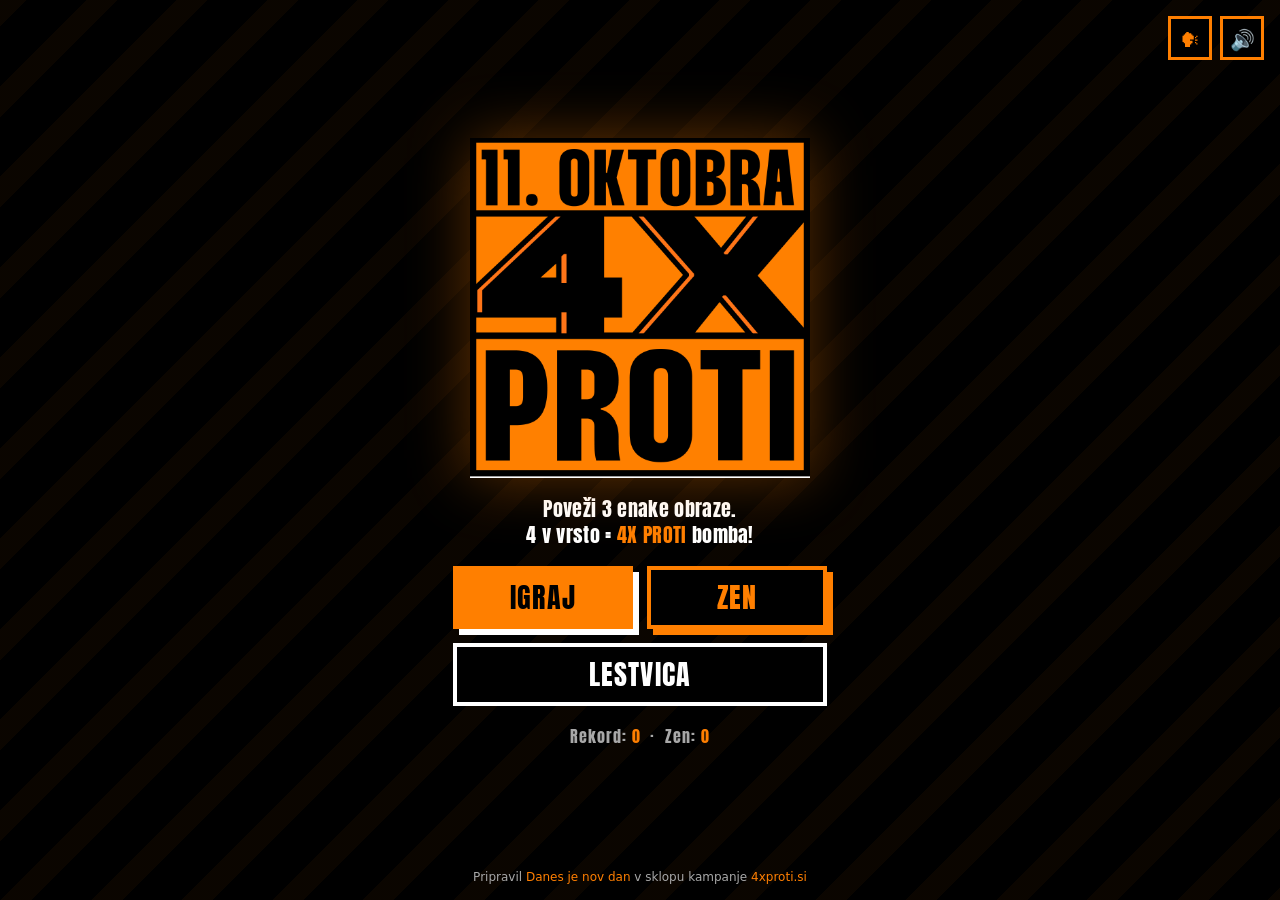
==== commit 49ef5d88: "add fancier leaderboard" ====
--- a/index.html
+++ b/index.html
@@ -117,23 +117,39 @@
   <!-- Leaderboard -->
   <section id="screen-board" class="screen">
     <div class="panel">
-      <h2 class="screen-title">Lestvica</h2>
+      <h2 class="screen-title">Top 5</h2>
       <p id="board-rank" class="board-rank" hidden></p>
+      <ol id="board-list" class="board-list"></ol>
+      <p id="board-status" class="board-status"></p>
+      <p id="board-local" class="form-note" hidden>Testna lestvica: vpisi so shranjeni samo na tej napravi.</p>
       <button id="board-tip" class="tip" type="button">
         <span class="tip-label">Nasvet</span>
         <span id="tip-text" class="tip-text"></span>
       </button>
-      <ol id="board-list" class="board-list"></ol>
-      <p id="board-status" class="board-status"></p>
-      <p id="board-local" class="form-note" hidden>Testna lestvica: vpisi so shranjeni samo na tej napravi.</p>
-      <div class="buttons">
-        <button id="btn-board-back" class="btn">Nazaj</button>
+      <h2 id="board-rest-title" class="screen-title" hidden>Ostali</h2>
+      <ol id="board-rest" class="board-list board-rest"></ol>
+      <div class="board-links">
+        <button id="btn-board-back" class="board-all" type="button">← Nazaj</button>
+        <a id="board-all" class="board-all" href="#lestvica">Celotna lestvica →</a>
       </div>
     </div>
     <footer class="credits">
       Pripravil <a href="https://danesjenovdan.si" target="_blank" rel="noopener">Danes je nov dan</a>
       v sklopu kampanje <a href="https://4xproti.si" target="_blank" rel="noopener">4xproti.si</a>
     </footer>
+  </section>
+
+  <!-- Full leaderboard, reachable at #lestvica -->
+  <section id="screen-full" class="screen">
+    <div class="panel">
+      <h2 class="screen-title">Lestvica</h2>
+      <ol id="full-list" class="board-list"></ol>
+      <p id="full-status" class="board-status"></p>
+      <div class="buttons">
+        <button id="btn-full-more" class="btn" hidden>Naloži več</button>
+        <button id="btn-full-back" class="btn ghost">Nazaj</button>
+      </div>
+    </div>
   </section>
 
   <div id="flash" aria-hidden="true"></div>
--- a/style.css
+++ b/style.css
@@ -87,10 +87,10 @@
   transition: transform 0.08s, box-shadow 0.08s;
 }
 .btn.primary { background: var(--orange); color: var(--black); box-shadow: 6px 6px 0 var(--ink); }
-.btn.ghost { border-color: var(--muted); color: var(--muted); box-shadow: none; min-width: 120px; }
+.btn.ghost { border-color: var(--ink); color: var(--ink); box-shadow: none; min-width: 120px; }
 .btn:hover:not(:disabled) { transform: translate(-2px, -2px); box-shadow: 8px 8px 0 currentColor; }
 .btn.primary:hover:not(:disabled) { box-shadow: 8px 8px 0 var(--ink); }
-.btn.ghost:hover { box-shadow: none; color: var(--ink); border-color: var(--ink); }
+.btn.ghost:hover { box-shadow: none; color: var(--orange); border-color: var(--orange); }
 .btn:active:not(:disabled) { transform: translate(4px, 4px); box-shadow: 2px 2px 0 currentColor; }
 .btn:disabled { opacity: 0.5; cursor: default; }
 .btn:focus-visible, .icon-btn:focus-visible { outline: 3px solid var(--ink); outline-offset: 3px; }
@@ -505,7 +505,7 @@
   border: 2px solid #2a2a2a;
 }
 .board-list li.me { border-color: var(--orange); box-shadow: 0 0 16px rgba(255, 127, 0, 0.45); }
-.board-list li:nth-child(-n+3) .pos { color: var(--orange); }
+.board-list:not(.board-rest) li:nth-child(-n+3) .pos { color: var(--orange); }
 .board-list .pos { font-size: 22px; color: var(--muted); }
 .board-list .who { min-width: 0; display: flex; flex-direction: column; }
 .board-list .nick { font-size: 20px; overflow-wrap: anywhere; }
@@ -515,6 +515,20 @@
   overflow-wrap: anywhere;
 }
 .board-list .pts { font-size: 22px; color: var(--orange); font-variant-numeric: tabular-nums; }
+.board-links { display: flex; justify-content: space-between; gap: 16px; }
+.board-all {
+  padding: 0;
+  font-family: inherit;
+  background: none;
+  border: 0;
+  cursor: pointer;
+  font-size: 18px;
+  color: var(--orange);
+  text-decoration: none;
+  text-transform: uppercase;
+  letter-spacing: 0.06em;
+}
+.board-all:hover, .board-all:focus-visible { text-decoration: underline; }
 .board-status { font: 15px/1.4 system-ui, -apple-system, 'Segoe UI', sans-serif; color: var(--muted); }
 .board-status:empty { display: none; }
 
